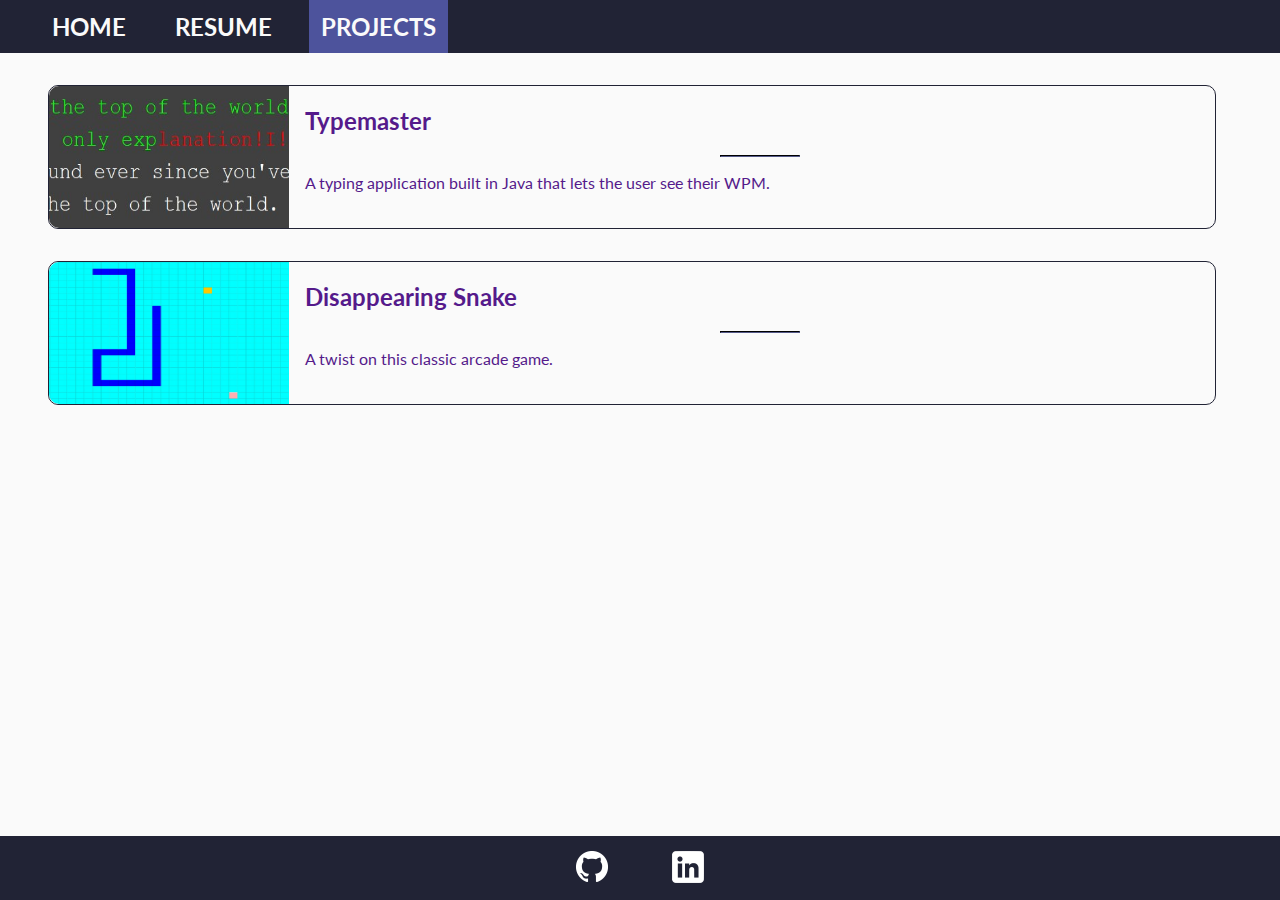
==== projects.html @ e5de49c5 "Projects tab" ====
<!DOCTYPE html>
<html lang="en">
<head>
  <meta charset="UTF-8">
  <meta http-equiv="X-UA-Compatible" content="IE=edge">
  <meta name="viewport" content="width=device-width, initial-scale=1.0">
  <title>Jason Cavanaugh | Projects</title>
  <link rel="stylesheet" href="./projects.css">
  <link rel="icon" href="./profile_pic-modified.png"/>
</head>
<body>
  <nav class="main-nav">
    <ul class="nav-lst">
      <a href="./index.html">
        <li class="nav-item">HOME</li>
      </a>
      <a href="./assets/Resume_LAN_2022.06.07.pdf">
        <li class="nav-item">RESUME</li>
      </a>
      <a href="">
        <li class="nav-item selected">PROJECTS</li>
      </a>
    </ul>
  </nav>
  <section class="content">
    <!-- <a href="">
      <ul class="project-item">Dijkstra's Algorithm Visualizer</ul>
    </a>
    <a href="">
      <ul class="project-item">Mentor Mentee Matching Software</ul>
    </a> -->
    <ul class="project-lst">
      <a href="">
        <li class="project-item">
          <div class="left">
            <img class="project-thumbnail" src="./assets/projects/typemaster/typemaster-thumbnail.png" alt="">
          </div>
          <div class="right">
            <h2 class="project-title">Typemaster</h2>
            <hr/>
            <p class="project-description">
              A typing application built in Java that lets the user see their WPM. 
            </p>
          </div>
        </li>
      </a>
      <a href="">
        <li class="project-item">
          <div class="left">
            <img class="project-thumbnail" src="./assets/projects/snake/snake-thumbnail.png" alt="">
          </div>
          <div class="right">
            <h2 class="project-title">Disappearing Snake</h2>
            <hr/>
            <p class="project-description">
              A twist on this classic arcade game. 
            </p>
          </div>
        </li>
      </a>
    </ul>
  </section>
  <footer class="footer">
    <div class="logos-wrapper">
      <a target="_blank" href="https://github.com/jasoncavanaugh">
        <img src="./logos/GitHub-Mark-Light-32px.png" alt="My GitHub"/>
      </a>
      <a target="_blank" href="https://www.linkedin.com/in/jason-cavanaugh-7a32331a5/">
        <img src="./logos/linkedin-3-32.png" alt="My LinkedIn"/>
      </a>
    </div>
  </footer>
</body>
</html>
---- projects.css ----
@import url('https://fonts.googleapis.com/css2?family=Lato:wght@400;700&family=Raleway:wght@500;600;700;800&display=swap');
* {
  box-sizing: border-box;
  font-family: 'Lato', sans-serif;
}

:root {
  --nav-color: #212335;
}

a {
  text-decoration: none;
}
body {
  margin: 0;
  display: flex;
  flex-direction: column;
  height: 100vh;
  max-height: 100vh;
}
/* Nav */
.main-nav {
  background-color: var(--nav-color);
  position: sticky;
}

.main-nav .nav-lst {
  width: 35%;
  margin: 0;
  list-style-type: none;
  display: flex;
  justify-content: space-between;
  align-items: center;
}

.main-nav .nav-lst .nav-item {
  color: #fafafa;
  font-size: 1.5em;
  font-weight: bold;
  padding: 0.5em;
}
.main-nav .nav-lst .nav-item:hover {
  cursor: pointer;
  background-color: #6a73d1;
}
.main-nav .nav-lst .nav-item.selected {
  background-color: #4d539c;
}
.main-nav .nav-lst .nav-item.selected:hover {
  cursor: default;
}
/* Content */
.content {
  background-color: #fafafa;
  flex-grow: 1;
  min-height: 0;
  display: flex;
  flex-direction: column;
  /* border: 1px solid red; */
}
/* Project List */
.project-lst {
  margin: 1em 2em;
  min-height: 0;
  flex-grow: 1;
  list-style-type: none;
  padding: 0;
  display: flex;
  flex-direction: column;
  overflow: auto;
}

.project-item {
  background-color: #fafafa;
  height: 9em;
  margin: 1em 2em 1em 1em;
  border: 1px solid var(--nav-color);
  border-radius: 10px;
  display: flex;
  transition: transform 0.1s ease-in, filter 0.1s ease-in;
}

.project-item:hover {
  transform: translateX(5px);
  filter: drop-shadow(-5px 5px 3px #6a73d1);
  border-color:#6a73d1;
}
.project-item:hover .project-title,
.project-item:hover .project-description {
  color: #6a73d1;
}
.project-item .left {
  /* border: 1px solid green; */
  display: flex;
}
.project-item .project-thumbnail {
  border-radius: 10px 0 0 10px;
  width: 15em;
}
.project-item:hover .project-thumbnail {
  opacity: 0.9;
}
.project-item .right {
  /* border: 1px solid green; */
  flex-grow: 1;
  padding-left: 1em;
}
.project-item .right hr {
  color: var(--nav-color);
  max-width: 5em;
  width: 5em;
  align-self: flex-start;
  
}


/* Footer */
.footer {
  height: 4em;
  background-color: var(--nav-color);
  display: flex;
  justify-content: center;
  align-items: center;
  gap: 2em;
}
.footer a {
  color: white;
}
.footer
.logos-wrapper {
  width: 10%;
  display: flex;
  margin: 1em 0;
  gap: 1em;
  justify-content: space-between;
}
.footer
.logos-wrapper img {
  width: 2em;
}
.footer
.logos-wrapper img:hover {
  opacity: 0.8;
}


/* Scrollbar */
/* width */
::-webkit-scrollbar {
  width: 10px;
}

/* Track */
::-webkit-scrollbar-track {
  background: #f1f1f1;
}

/* Handle */
::-webkit-scrollbar-thumb {
  background: #888;
  border-radius: 5px;
}

/* Handle on hover */
::-webkit-scrollbar-thumb:hover {
  background: #555;
}
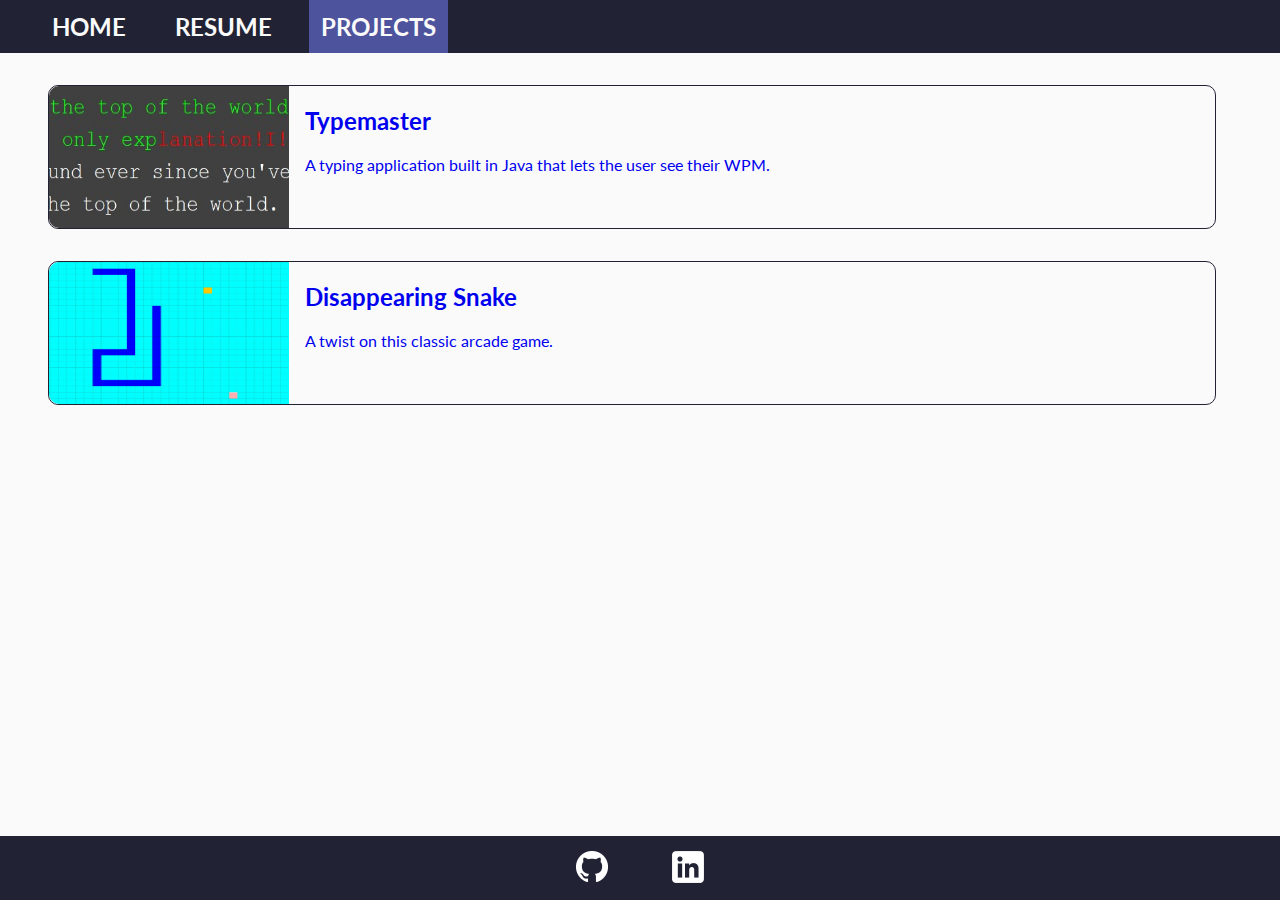
==== commit 1531bb0a: "More projects work WIP" ====
--- a/projects.html
+++ b/projects.html
@@ -30,28 +30,26 @@
       <ul class="project-item">Mentor Mentee Matching Software</ul>
     </a> -->
     <ul class="project-lst">
-      <a href="">
+      <a href="./projects/typemaster.html">
         <li class="project-item">
           <div class="left">
             <img class="project-thumbnail" src="./assets/projects/typemaster/typemaster-thumbnail.png" alt="">
           </div>
           <div class="right">
             <h2 class="project-title">Typemaster</h2>
-            <hr/>
             <p class="project-description">
               A typing application built in Java that lets the user see their WPM. 
             </p>
           </div>
         </li>
       </a>
-      <a href="">
+      <a href="./projects/disappearing-snake.html">
         <li class="project-item">
           <div class="left">
             <img class="project-thumbnail" src="./assets/projects/snake/snake-thumbnail.png" alt="">
           </div>
           <div class="right">
             <h2 class="project-title">Disappearing Snake</h2>
-            <hr/>
             <p class="project-description">
               A twist on this classic arcade game. 
             </p>
--- a/projects.css
+++ b/projects.css
@@ -105,14 +105,6 @@
   flex-grow: 1;
   padding-left: 1em;
 }
-.project-item .right hr {
-  color: var(--nav-color);
-  max-width: 5em;
-  width: 5em;
-  align-self: flex-start;
-  
-}
-
 
 /* Footer */
 .footer {
